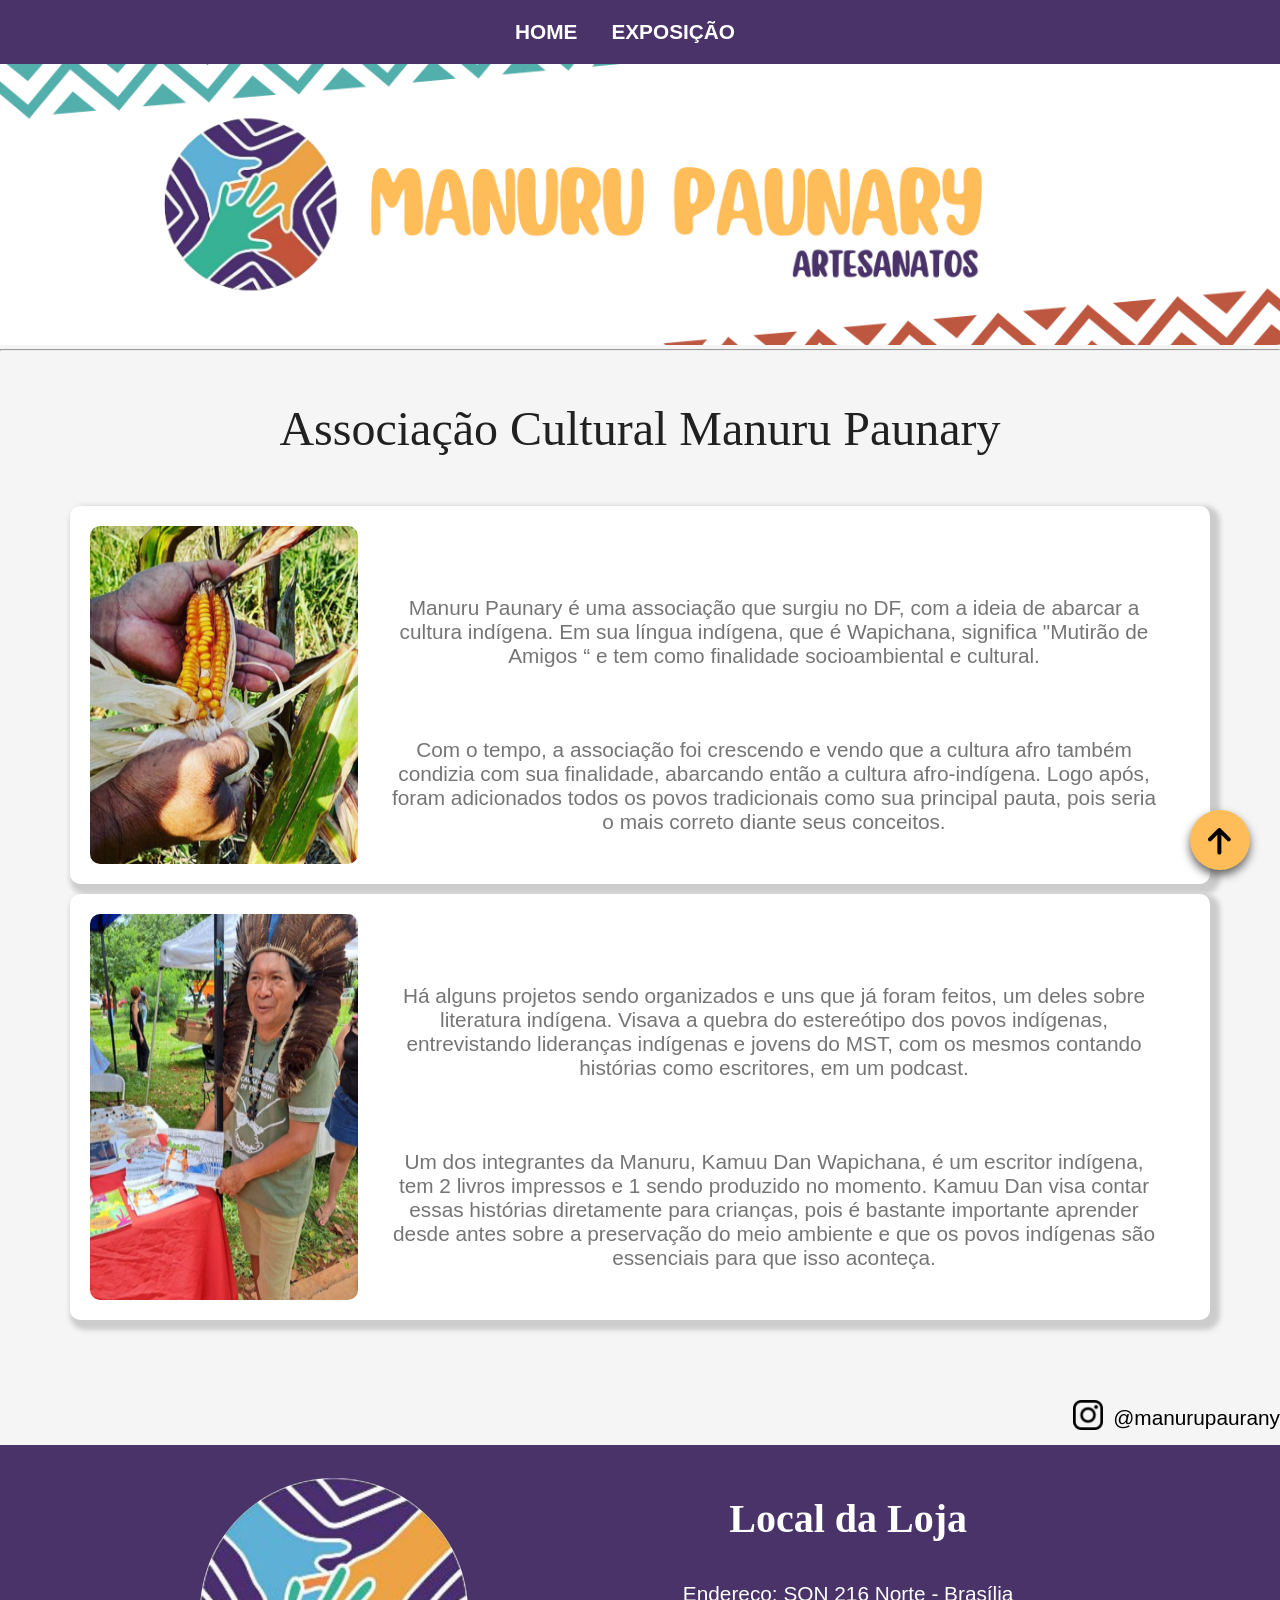
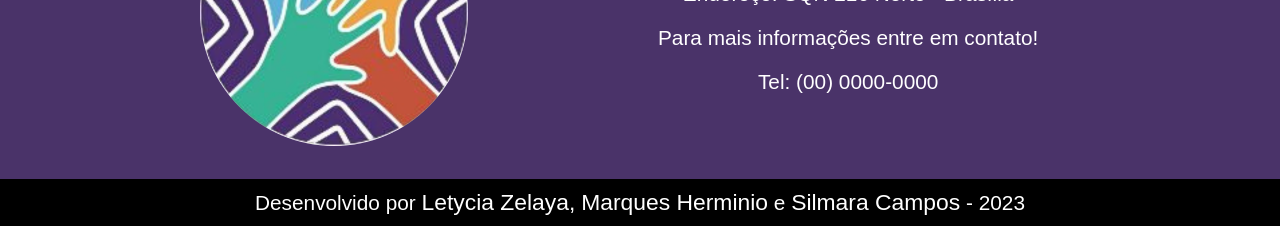
==== index.html @ 29cfa634 "Add files via upload" ====
<!DOCTYPE html>
<html lang="pt-br">
<head>
	<title> Manuru Paunary Expo</title>
	<meta charset="utf-8">
	<meta name="author" content="Letycia Zelaya,Marques Herminio e Silmara Campos" />
	<meta name="keywords" content="Manuru Paunary, Artesanatos, indígenas, arte" />
	<meta name="viewport" content="width=device-width, initial-scale=1">
	<link rel="stylesheet" type="text/css" href="estilo.css">
	
</head>
<body>
	<nav>
		<a class="a-menu" href="#">HOME</a>
		<a class="a-menu" href="exposição.html">EXPOSIÇÃO</a>
	</nav>
	<header>
		<img id="img-topo" src="img/banner1.png" alt="Banner com a logo da associação com escrita Manuru Paunary Artesanatos">
	</header>
	<hr>
	<section>
		<main>
			<h1>Associação Cultural Manuru Paunary</h1>
			<div class="container">
				<div class="card">
					<img class="img-card" src="img/sobre1.png" alt="">
					<div class="texto-card">
						<p>Manuru Paunary é uma associação que surgiu no DF, com a ideia de abarcar a cultura indígena. Em sua língua indígena, que é Wapichana, significa "Mutirão de Amigos “ e tem como finalidade socioambiental e cultural.</p>
						<p>Com o tempo, a associação foi crescendo e vendo que a cultura afro também condizia com sua finalidade, abarcando então a cultura afro-indígena. Logo após, foram adicionados todos os povos tradicionais como sua principal pauta, pois seria o mais correto diante seus conceitos.</p>
					</div>	
				</div>
				<div class="card">
					<img class="img-card" src="img/sobre2.png" alt="">
					<div class="texto-card">
						<p>Há alguns projetos sendo organizados e uns que já foram feitos, um deles sobre literatura indígena. Visava a quebra do estereótipo dos povos indígenas, entrevistando lideranças indígenas e jovens do MST, com os mesmos contando histórias como escritores, em um podcast.</p>
						<p>Um dos integrantes da Manuru, Kamuu Dan Wapichana, é um escritor indígena, tem 2 livros impressos e 1 sendo produzido no momento. Kamuu Dan visa contar essas histórias diretamente para crianças, pois é bastante importante aprender desde antes sobre a preservação do meio ambiente e que os povos indígenas são essenciais para que isso aconteça.</p>
					</div>
				</div>
			</div>
		</main>
	</section>

	     <div class="container-imagens">
           <a href="http://instagram.com/manurupaurany" target="_blank">
                 <img class="img-icones" src="img/logoinsta.png"/></a>
               <p>@manurupaurany</p>
          </div>     

	<footer class="footer-1">
		<div class="card-footer">
			<img class="img-footer" src="img/Logo.png" alt="">
			<div class="texto-footer">
				<h3>Local da Loja</h3>
				<p>Endereço: SQN 216 Norte - Brasília</p>
				<p>Para mais informações entre em contato!</p>
				<p>Tel: (00) 0000-0000</p>
			</div>
		</div>
	</footer>

	<footer class="footer-2">
		<p>Desenvolvido por 
			<a href="https://www.instagram.com/letyciazel/"target="_blank">Letycia Zelaya,</a>
			<a href="https://www.instagram.com/marques.herminio/"target="_blank">Marques Herminio</a> e
			<a href="https://www.instagram.com/sil.027/"target="_blank">Silmara Campos</a> 
			- 2023</p>
	</footer>

	<div id="bt-topo">
		<a class="a-topo" href="#"><img src="img/topo.png"></a>
	</div>
</body>
</html>
---- estilo.css ----
*{margin: 0; padding: 0;}

body{
	background-color: #F5F5F5;
}

header, #img-topo{
	width: 100%;
	background-color:#F5F5F5;
}

nav{
	background-color: #4A3369;
	text-align: center;
	padding: 20px;
}

a{
	text-decoration: none;
	font: 1.3em 'Noto sans', sans-serif;
}

.a-menu{
	padding-right: 30px;
	font-weight: bold;
}
.a-menu:link, .a-menu:visited{
	color: #FFFFFF;
}
.a-menu:hover, .a-menu:active{
	color: #FFBD59;
}

main{
	margin: 50px 70px 70px 70px;
	background-color: #F5F5F5;
}

h1{
	font: 3rem 'Trebuchet MS';
	color: #212121;
	text-align: center;
}

p{
	font: 1.3rem 'Trebuchet MS', Arial, sans-serif;
	color: #757575;
	text-align: justify;
}

h3{
	color: #FFFFFF;
	font-family: 'Trebuchet MS';
	font-size:2.5em ;
	margin-top: 50px; 
	margin-bottom: 40px;
	text-align: center;
}

.container{
	justify-content: space-between;
	margin-top: 50px;
	margin-bottom: 50px;
}

.card{
	display: flex;
	background-color: #FFF;

	border-radius: 10px;
	box-shadow: 5px 5px 5px 5px;
	color: #CCC;
	transition: 0.5s;
	padding: 20px;
	margin-bottom: 10px;

}

.img-card{
	width: 30%;
	border-radius: 10px 10px 10px 10px;

}
.texto-card p{
	margin: 30px 30px 30px 30px;
	justify-content: space-between;
	display: flex;
	text-align: center;
	margin-top: 70px;
}

.footer-1{
	width: 100%;
	background-color: #4A3369;
}

.card-footer{
	display: flex;
	background-color: #4A3369;
}
.img-footer{
	margin-left: 200px;
	margin-right: 170px;
}
.texto-footer p{
	color: #FFFFFF;
	margin: 20px 20px 20px 20px;
	text-align: center;
}
.footer-2{

	background-color: #000000;
	padding: 10px;
}
.footer-2 p{
	text-align: center;
	color: #FFFFFF;
}
.footer-2 a{
	color: #FFFFFF;
  	font-size: 1.1em;
}
.footer-2 a:hover{
	color:#FFBD59 ;
}

#bt-topo{
  width: 60px;
  height: 60px;
  background-color: #FFBD59;
  border-radius: 35px;
  position: fixed;
  bottom: 30px;
  right: 30px;
  box-shadow: 0px 5px 10px #636161;
  transition: 0.2s;
}
.a-topo{
  display: flex;
  margin: 18px;
}

.container-imagens{
  margin-top: 50px; 
  display: flex;
  justify-content: right;
  align-items: center;
}

.container-imagens p{ 
  color: #000;
  }

.img-icones{
  width:30px; 
  height: 30px;
  padding: 10px;
}




@media screen and (max-width: 390px){
   nav{
     padding: 10px 60px;
     text-align: left;
	 display: flex; 
	 justify-content: space-around; 
   }

a{
	font: 1em 'Noto sans', sans-serif;
}

.a-menu{
	padding-right: 20px;
}

h1{
	font: 1.5rem 'Trebuchet MS';
	text-align: center;
}

p{
	font: 0.8rem 'Trebuchet MS', Arial, sans-serif;
	text-align: justify;
}

h3{
	font-size:1em ;
	margin-top: 30px; 
	margin-bottom: 40px;
	text-align: center;
}


.img-card{
	width: 95%;
	border-radius: 10px 10px 10px 10px;
}

.card{
	display: grid;
	flex-basis: 100%;
	margin-bottom: 20px;
}


.texto-card p{
	margin: 20px 20px 20px 20px;
	justify-content: space-between;
	display: flex;
	text-align: center;
	font-size: 12px;

}

.card-footer{
	display: flex;
	margin-left: 1px;
	margin-right: 1px;
}

.img-footer{
	margin-left: 0.1px;
	margin-right: 0.1px;
}

.texto-footer p{
	margin: 0px 0px 0px 0px;
	text-align: center;
}

.footer-1{
	right: 10px;
}

.footer-2 a{
  	font-size: 1em;
  }

#bt-topo{
  width: 40px;
  height: 40px;
  border-radius: 35px;
  position: fixed;
  bottom: 20px;
  right: 20px;
  box-shadow: 0px 5px 10px #636161;
  transition: 0.2s;
}
.a-topo{
  display: flex;
  margin: 8px;
}

.img-footer{
	border-radius: 50%;
	width: 106px;
	height: 130px;
  	position: relative;
	box-sizing: border-box;
}

#bt-topo {
	position: fixed;
	bottom: 50px; 
  }
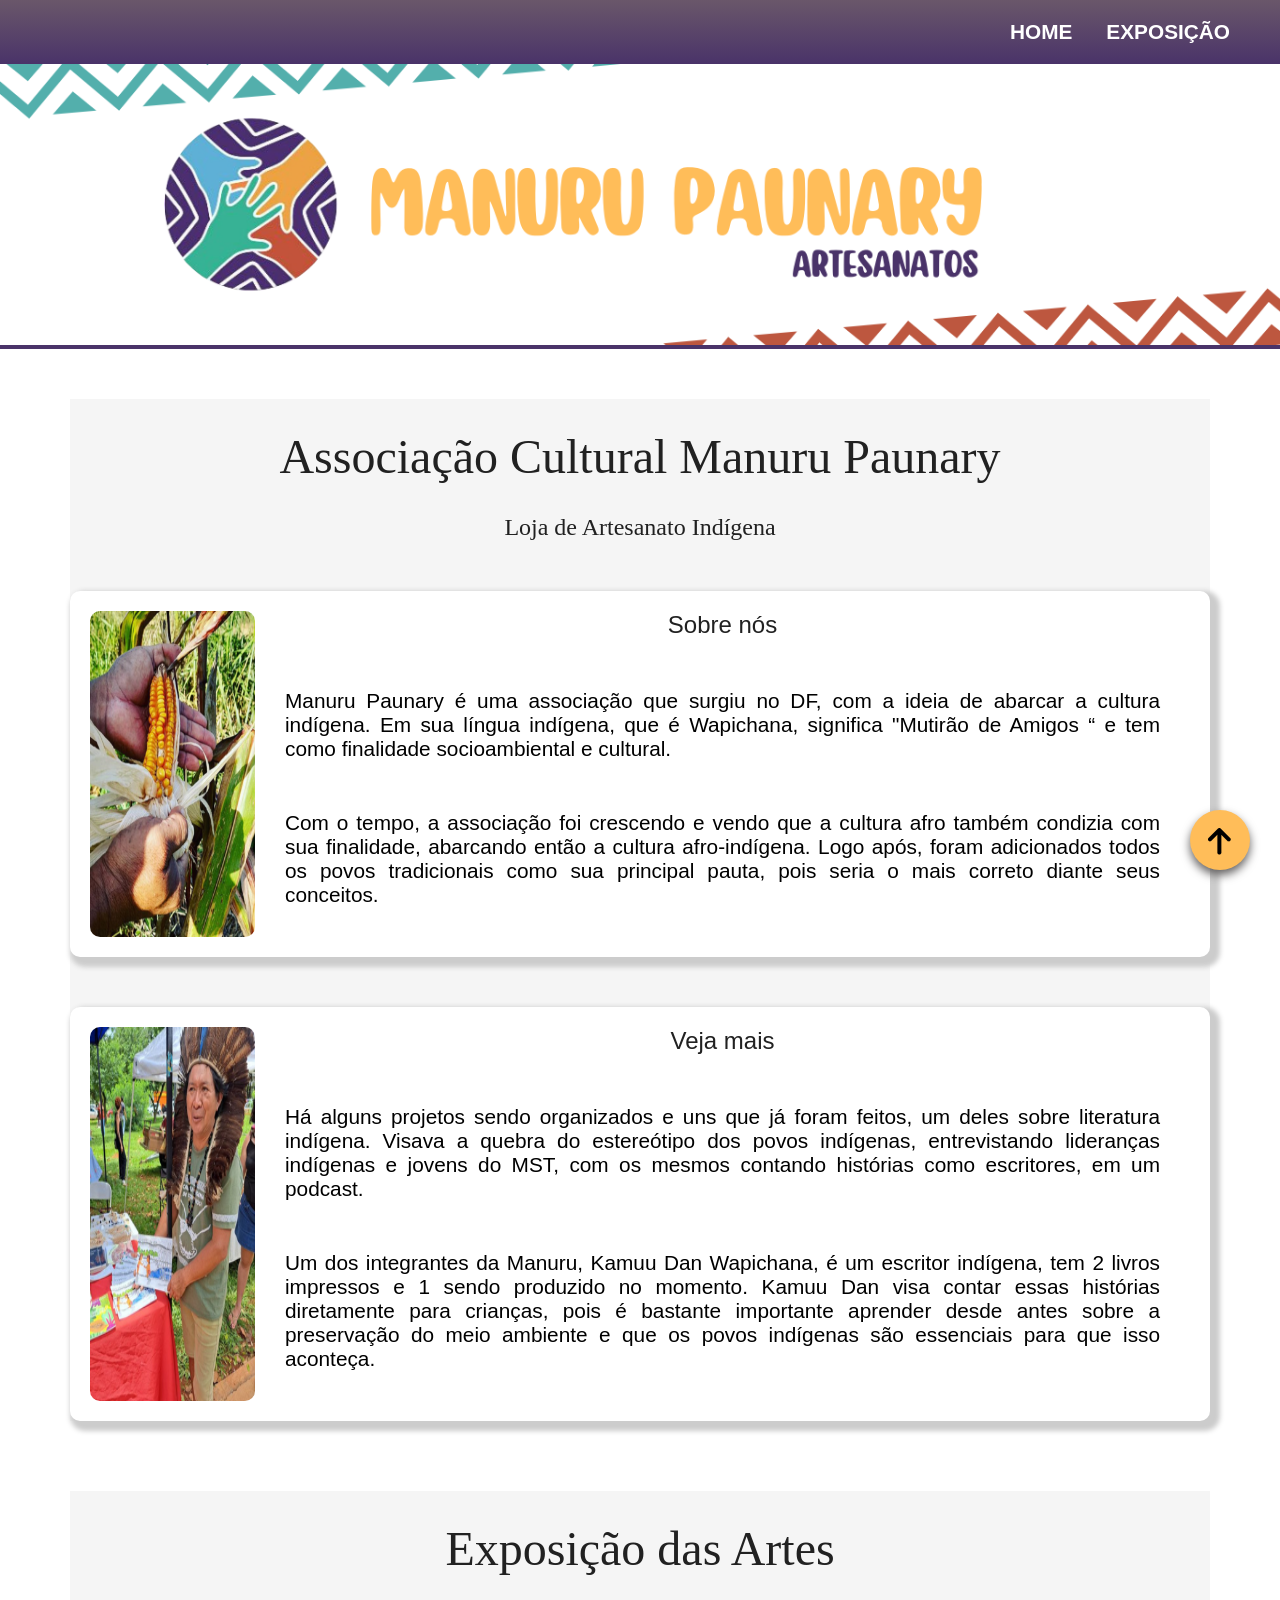
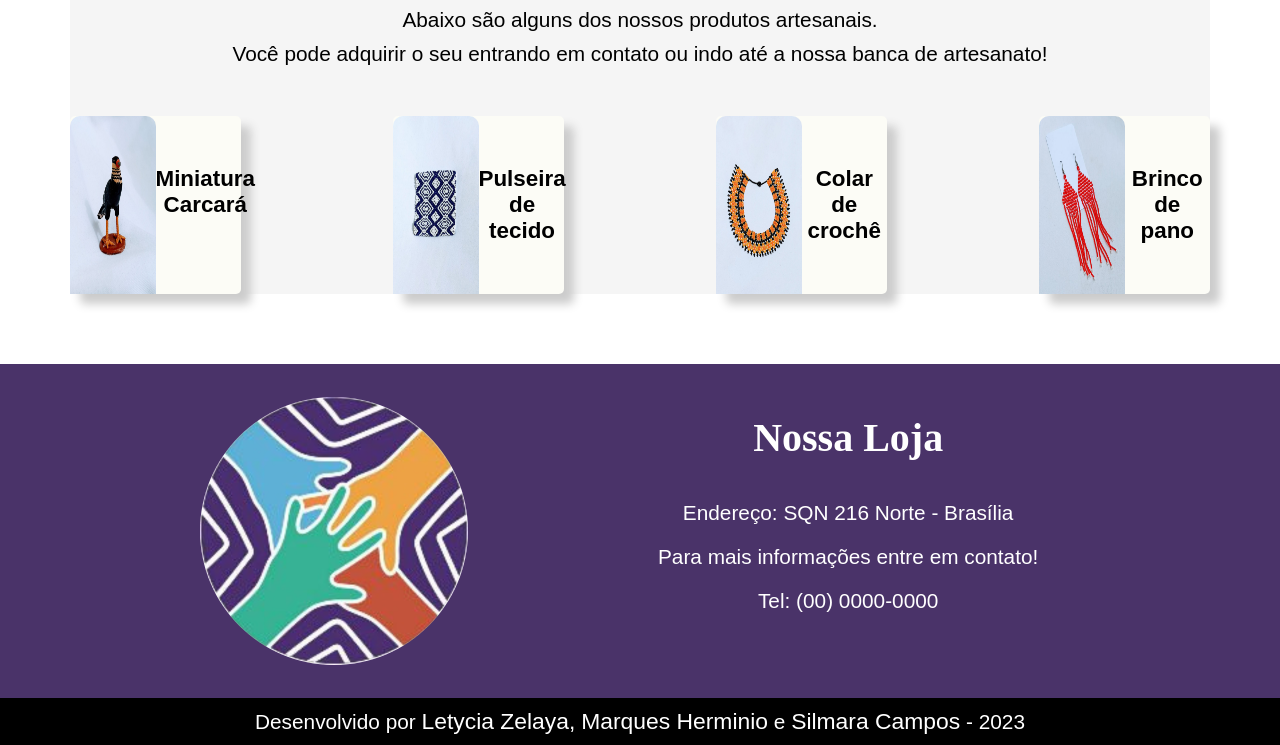
==== commit 0d7b34fe: "Add files via upload" ====
--- a/index.html
+++ b/index.html
@@ -12,45 +12,80 @@
 <body>
 	<nav>
 		<a class="a-menu" href="#">HOME</a>
-		<a class="a-menu" href="exposição.html">EXPOSIÇÃO</a>
+		<a class="a-menu" href="#pag-exposicao">EXPOSIÇÃO</a>
 	</nav>
 	<header>
 		<img id="img-topo" src="img/banner1.png" alt="Banner com a logo da associação com escrita Manuru Paunary Artesanatos">
 	</header>
-	<hr>
+	
 	<section>
 		<main>
 			<h1>Associação Cultural Manuru Paunary</h1>
+			<h2>Loja de Artesanato Indígena</h2>
 			<div class="container">
 				<div class="card">
 					<img class="img-card" src="img/sobre1.png" alt="">
 					<div class="texto-card">
+						<h4>Sobre nós</h4>
 						<p>Manuru Paunary é uma associação que surgiu no DF, com a ideia de abarcar a cultura indígena. Em sua língua indígena, que é Wapichana, significa "Mutirão de Amigos “ e tem como finalidade socioambiental e cultural.</p>
 						<p>Com o tempo, a associação foi crescendo e vendo que a cultura afro também condizia com sua finalidade, abarcando então a cultura afro-indígena. Logo após, foram adicionados todos os povos tradicionais como sua principal pauta, pois seria o mais correto diante seus conceitos.</p>
 					</div>	
 				</div>
+				</div>
+
+				<div class="container">
 				<div class="card">
 					<img class="img-card" src="img/sobre2.png" alt="">
 					<div class="texto-card">
+						<h4>Veja mais</h4>
 						<p>Há alguns projetos sendo organizados e uns que já foram feitos, um deles sobre literatura indígena. Visava a quebra do estereótipo dos povos indígenas, entrevistando lideranças indígenas e jovens do MST, com os mesmos contando histórias como escritores, em um podcast.</p>
 						<p>Um dos integrantes da Manuru, Kamuu Dan Wapichana, é um escritor indígena, tem 2 livros impressos e 1 sendo produzido no momento. Kamuu Dan visa contar essas histórias diretamente para crianças, pois é bastante importante aprender desde antes sobre a preservação do meio ambiente e que os povos indígenas são essenciais para que isso aconteça.</p>
 					</div>
-				</div>
-			</div>
+				  </div>
+			    </div>
 		</main>
 	</section>
+    
 
-	     <div class="container-imagens">
-           <a href="http://instagram.com/manurupaurany" target="_blank">
-                 <img class="img-icones" src="img/logoinsta.png"/></a>
-               <p>@manurupaurany</p>
-          </div>     
+    <section id="pag-exposicao">
+		<main>
+			<div class="texto-card2">
+			    <h1>Exposição das Artes</h1>
+					<p>Abaixo são alguns dos nossos produtos artesanais.</p>
+					<p>Você pode adquirir o seu entrando em contato ou indo até a nossa banca de artesanato!</p>
+		       </div>
+
+			 <div class="container-2">
+
+				<div class="card2">
+					<img class="img-card2" src="img/Carcara1.png" alt="Imagem da Miniatura Carcará">
+						<h5>Miniatura Carcará</h5>
+					</div>
+			
+				<div class="card2">
+					<img class="img-card2" src="img/Pulseira1.png" alt="Imagem da Pulseira">
+						<h5>Pulseira de tecido</h5>
+				</div>
+               
+				<div class="card2">
+					<img class="img-card2" src="img/Colar1.png" alt="Imagem do Colar">
+						<h5>Colar de crochê</h5>
+					</div>
+				
+				<div class="card2">
+					<img class="img-card2" src="img/Brinco1.png" alt="Imagem do Brinco">
+						<h5>Brinco de pano</h5>
+					</div>
+		  </div>
+		</main>
+		</section>		
+	
 
 	<footer class="footer-1">
 		<div class="card-footer">
 			<img class="img-footer" src="img/Logo.png" alt="">
 			<div class="texto-footer">
-				<h3>Local da Loja</h3>
+				<h3>Nossa Loja</h3>
 				<p>Endereço: SQN 216 Norte - Brasília</p>
 				<p>Para mais informações entre em contato!</p>
 				<p>Tel: (00) 0000-0000</p>
--- a/estilo.css
+++ b/estilo.css
@@ -1,18 +1,20 @@
 *{margin: 0; padding: 0;}
 
-body{
-	background-color: #F5F5F5;
-}
+body{}
 
 header, #img-topo{
 	width: 100%;
-	background-color:#F5F5F5;
+	background-color:#4A3369;
 }
 
 nav{
 	background-color: #4A3369;
-	text-align: center;
+	text-align: right;
 	padding: 20px;
+	background-image: linear-gradient(#6a576a,#4A3369);
+	position: sticky;
+     top: 0;
+    z-index: 1;
 }
 
 a{
@@ -40,11 +42,18 @@
 	font: 3rem 'Trebuchet MS';
 	color: #212121;
 	text-align: center;
+	padding: 30px;
+}
+
+h2{
+	font: 1.5rem 'Trebuchet MS';
+	color: #212121;
+	text-align: center;
 }
 
 p{
-	font: 1.3rem 'Trebuchet MS', Arial, sans-serif;
-	color: #757575;
+	font: 1.3rem 'Arial', sans-serif;
+	color: #000000;
 	text-align: justify;
 }
 
@@ -57,6 +66,12 @@
 	text-align: center;
 }
 
+h4{
+	font: 1.5rem 'Arial';
+	color: #212121;
+	text-align: center;
+}
+
 .container{
 	justify-content: space-between;
 	margin-top: 50px;
@@ -66,32 +81,30 @@
 .card{
 	display: flex;
 	background-color: #FFF;
-
 	border-radius: 10px;
 	box-shadow: 5px 5px 5px 5px;
 	color: #CCC;
 	transition: 0.5s;
 	padding: 20px;
 	margin-bottom: 10px;
-
 }
 
 .img-card{
-	width: 30%;
+	width: 15%;
 	border-radius: 10px 10px 10px 10px;
-
-}
+}
+
 .texto-card p{
 	margin: 30px 30px 30px 30px;
 	justify-content: space-between;
 	display: flex;
-	text-align: center;
-	margin-top: 70px;
+	text-align: justify;
+	margin-top: 50px;
 }
 
 .footer-1{
 	width: 100%;
-	background-color: #4A3369;
+	background-color: #FFF;
 }
 
 .card-footer{
@@ -108,7 +121,6 @@
 	text-align: center;
 }
 .footer-2{
-
 	background-color: #000000;
 	padding: 10px;
 }
@@ -158,6 +170,52 @@
 }
 
 
+/*exposiçaõ*/
+
+h5{
+	color: #000000;
+	font-family: 'Arial';
+	font-size: 1.4em ;
+	margin-top: 50px; 
+	margin-bottom: 50px;
+	text-align: center;
+}
+
+.img-card2{
+	width: 50%;
+	border-radius: 10px 10px 0px 0px;
+	align-items: center;
+}
+
+.texto-card2 p{
+    margin: 10px 10px 10px 10px;
+	justify-content: space-between;
+	text-align: center;
+	margin-top: 2px;
+}
+
+.container-2{
+	display: flex;
+	justify-content: space-between;
+	margin-top: 50px;
+	margin-bottom: 50px;
+}
+
+.card2{
+	background-color: #FCFCF6;
+	width: 15%;
+	border-radius: 5px;
+	box-shadow: 10px 10px 10px;
+	color: #CCC;
+	transition: 0.3s;
+	display: flex;
+}
+
+.card2:hover{
+	box-shadow:5px 10px 10px #6a576a;
+}
+
+
 
 
 @media screen and (max-width: 390px){
@@ -182,7 +240,7 @@
 }
 
 p{
-	font: 0.8rem 'Trebuchet MS', Arial, sans-serif;
+	font: 0.8rem 'Arial', sans-serif;
 	text-align: justify;
 }
 
@@ -193,9 +251,22 @@
 	text-align: center;
 }
 
+h4{
+	font: 1.2rem 'Arial';
+	color: #212121;
+	text-align: center;
+	padding: 12px;
+}
+
+h2{
+	font-size: 0.8em ;
+	margin-top: 30px; 
+	margin-bottom: 40px;
+	text-align: center;
+}
 
 .img-card{
-	width: 95%;
+	width: 90%;
 	border-radius: 10px 10px 10px 10px;
 }
 
@@ -266,4 +337,23 @@
 	position: fixed;
 	bottom: 50px; 
   }
-  +  
+
+
+  .container-2{
+		display: grid;
+		flex-wrap: wrap;
+		justify-content: space-between;
+	}
+
+	h5{
+		font-size: 0.6em ;
+		margin-top: 20px; 
+		margin-bottom: 25px;
+		text-align: center;
+	}
+
+	.card2{
+		width: 48%; 
+ 	 	margin-bottom: 20px;
+	  }
